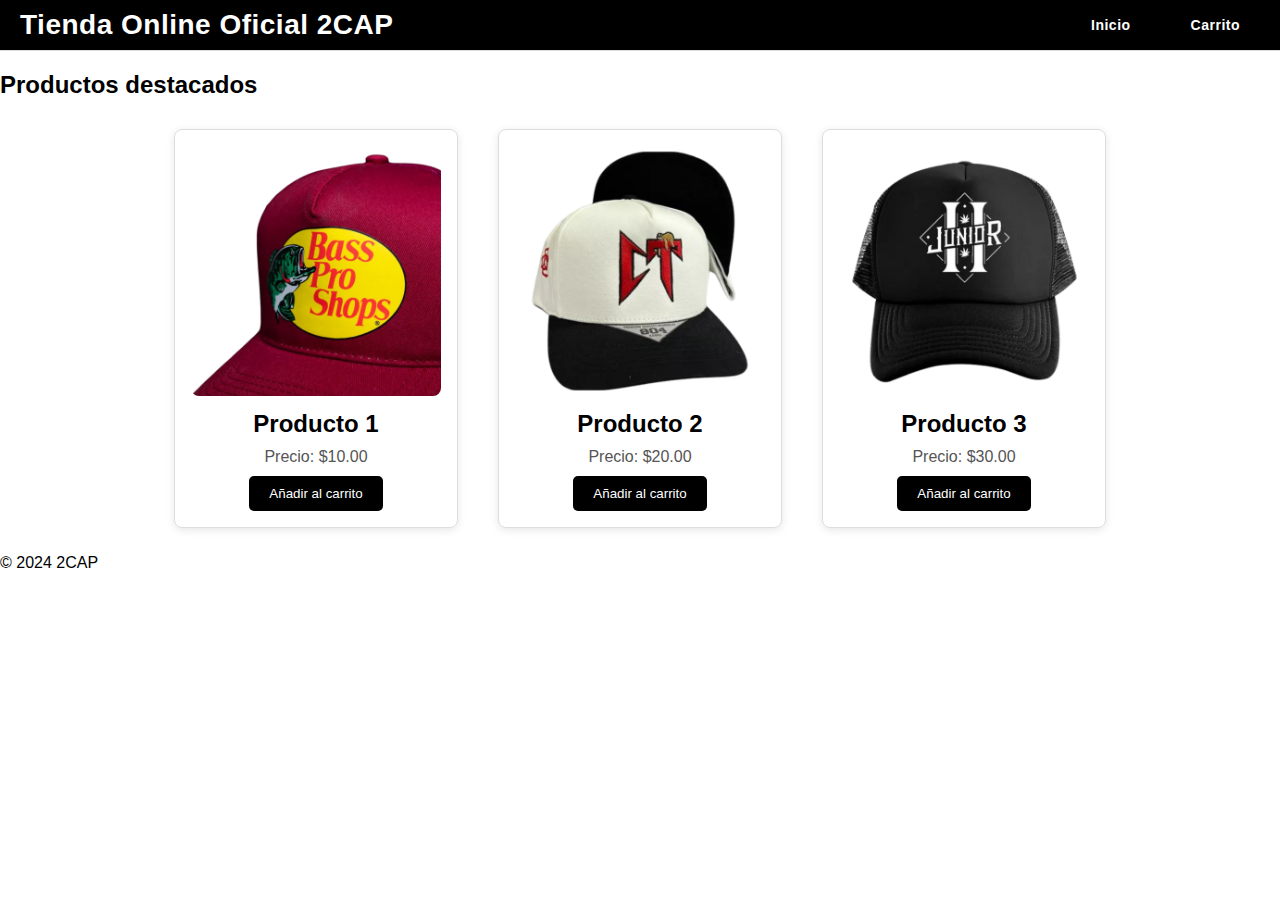
==== index.html @ 253e5213 "Ultimos cambios del dia" ====
<!DOCTYPE html>
<html lang="en">
<head>
    <meta charset="UTF-8">
    <meta name="viewport" content="width=device-width, initial-scale=1.0">
    <title>2CAP</title>
    <link rel="stylesheet" href="css/styeles.css">
</head>
<body>
    <header>
        <h1>Tienda Online Oficial 2CAP</h1>
        <nav>
            <ul>
                <li><a href="index.html">Inicio</a></li>
                <li><a href="cart.html">Carrito</a></li>
            </ul>
        </nav>
    </header>
 
    <main>
        <h2>Productos destacados</h2>
        <section id="products">
        
        </section>
    </main>

    <footer>
        <p>&copy; 2024 2CAP</p>
    </footer>
    <script src="js/main.js"></script>
</body>
</html>
---- css/styeles.css ----
body {
    font-family: Arial, Helvetica, sans-serif;
    margin: 0;
    padding: 0;
}

header {
    display: flex;
    justify-content: space-between;
    align-items: center;
    background: linear-gradient(to right, #000000, #000000);
    color: white;
    border-bottom: 1px solid #ddd;
    font-size: 14px;
    padding: 20px;
    height: 10px;
    text-align: center;
    letter-spacing: 0.5px;

}

header ul {
    list-style-type: none;
    padding: 0;
    margin: 0;
    display: flex;
    gap: 20px;

}
header a {
    color: white;
    text-decoration: none;
    transition: color 0.3s ease-in-out;
    font-weight: bold;
    margin: 0 10px;
    padding: 5px 10px;
}
header a:hover {
    color: white;
    border-bottom: 2px solid #ffffff;
    padding-bottom: 2px;
}

#products {
    display: flex;
    flex-wrap: wrap;
    gap: 20px;
    justify-content: center;
}
.product {
    border: 1px solid #ddd;
    border-radius: 8px;
    padding: 16px;
    margin: 10px;
    width: 250px;
    text-align: center;
    box-shadow: 0 2px 8px rgb(0, 0, 0, 0.1);
    transition: transform 0.3s ease;
}

.product:hover {
    transform: scale(1.05);
}

.product img {
    max-width: 100%;
    border-radius: 8px;
}

.product h3 {
    font-size: 1.5em;
    margin: 10px 0;
}

.product p {
    color: #555;
    margin: 10px 0;
}

.product button {
    background-color: #000000;
    color: white;
    padding: 10px 20px;
    border: none;
    border-radius: 5px;
    cursor: pointer;
    transition: background-color 0.3s ease;
}

.product button:hover {
    background-color: #ff0000;
}
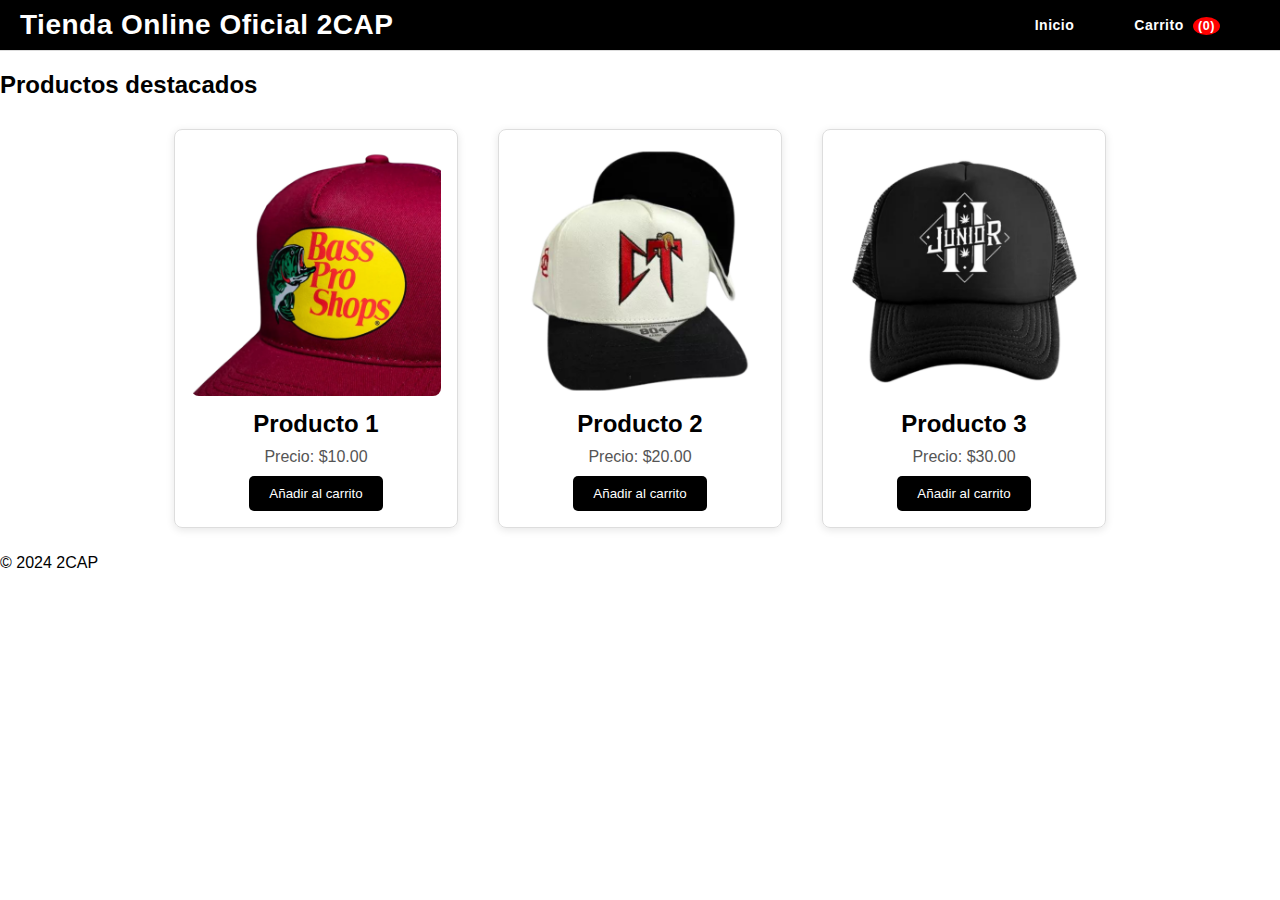
==== commit 86eee6c0: "Intentando agregar un carrito funcional a la tienda" ====
--- a/index.html
+++ b/index.html
@@ -10,9 +10,9 @@
     <header>
         <h1>Tienda Online Oficial 2CAP</h1>
         <nav>
-            <ul>
+            <ul> 
                 <li><a href="index.html">Inicio</a></li>
-                <li><a href="cart.html">Carrito</a></li>
+                <li><a href="cart.html">Carrito <span id="cart-count">(0)</span></a></li>
             </ul>
         </nav>
     </header>
@@ -28,5 +28,6 @@
         <p>&copy; 2024 2CAP</p>
     </footer>
     <script src="js/main.js"></script>
+    <script src="js/cart.js"></script>
 </body>
 </html>--- a/css/styeles.css
+++ b/css/styeles.css
@@ -25,6 +25,7 @@
     margin: 0;
     display: flex;
     gap: 20px;
+    margin-right: 20px;
 
 }
 header a {
@@ -39,6 +40,15 @@
     color: white;
     border-bottom: 2px solid #ffffff;
     padding-bottom: 2px;
+}
+
+#cart-count {
+    background-color: red;
+    color: white;
+    padding: 2px 5px;
+    border-radius: 50%;
+    margin-left: 5px;
+    font-size: 0.9em;
 }
 
 #products {
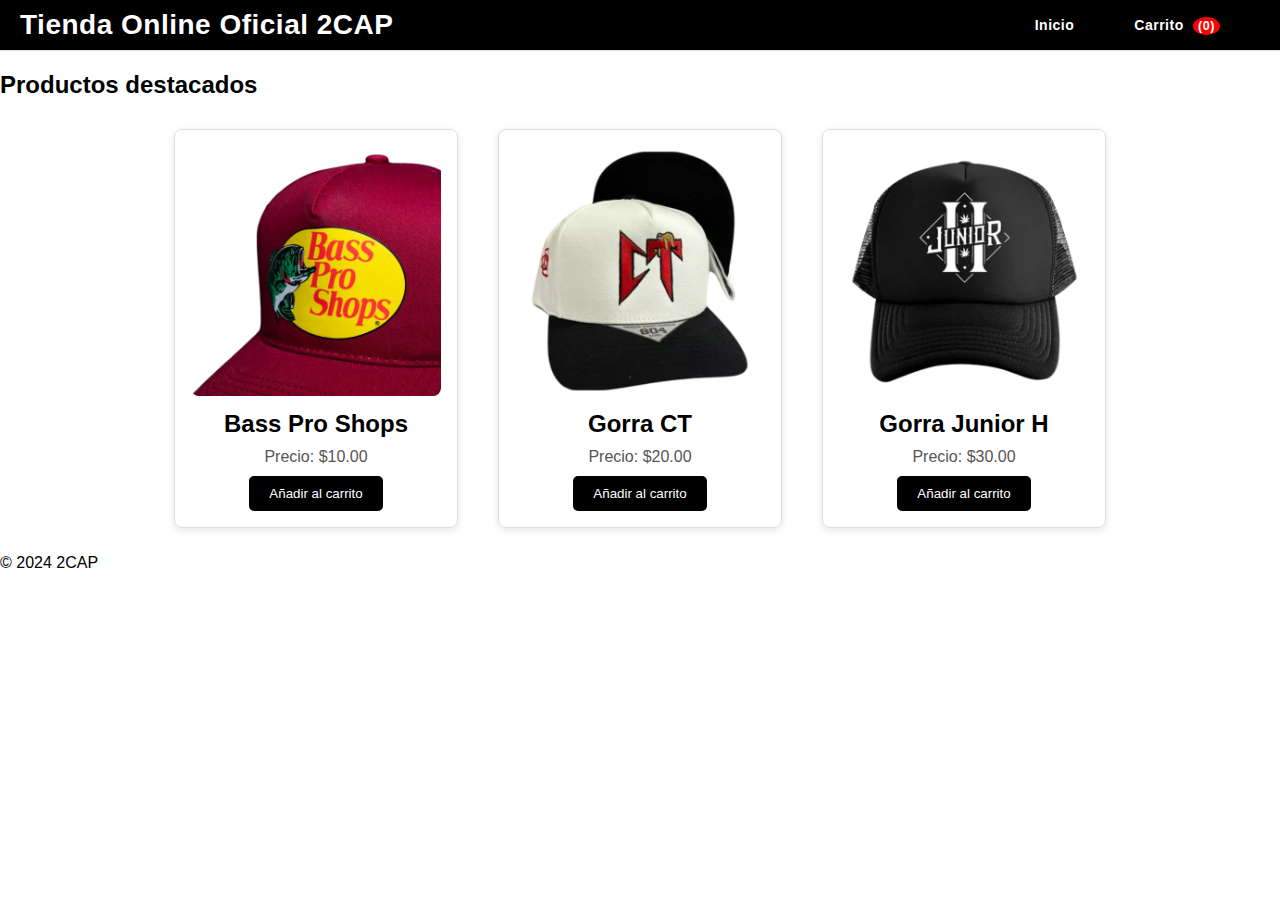
==== commit ef8398a9: "Editamos el alert para que se vea mas estetico al momento de agregar cosas al carrito" ====
--- a/index.html
+++ b/index.html
@@ -27,6 +27,13 @@
     <footer>
         <p>&copy; 2024 2CAP</p>
     </footer>
+    <div id="cart-modal" class="modal">
+        <div class="modal-content">
+            <span class="close-btn">&times;</span>
+            <p id="modal-message"></p>
+
+        </div>
+     </div>
     <script src="js/main.js"></script>
     <script src="js/cart.js"></script>
 </body>
--- a/css/styeles.css
+++ b/css/styeles.css
@@ -99,4 +99,41 @@
 
 .product button:hover {
     background-color: #ff0000;
+}
+
+.modal {
+    display: none;
+    position: fixed;
+    z-index: 1;
+    left: 0;
+    top: 0;
+    width: 100%;
+    height: 100%;
+    overflow: auto;
+    background-color: rgb(0,0,0,0.5);
+}
+
+.modal-content {
+    background-color: white;
+    margin: 15% auto;
+    padding: 20px;
+    border: 1px solid #888;
+    width: 80%;
+    max-width: 400px;
+    text-align: center;
+    border-radius: 8px;
+}
+
+.close-btn {
+    color: #aaa;
+    float: right;
+    font-size: 28px;
+    font-weight: bold;
+}
+
+.close-btn:hover,
+.close-btn:focus {
+    color: black;
+    text-decoration: none;
+    cursor: pointer;
 }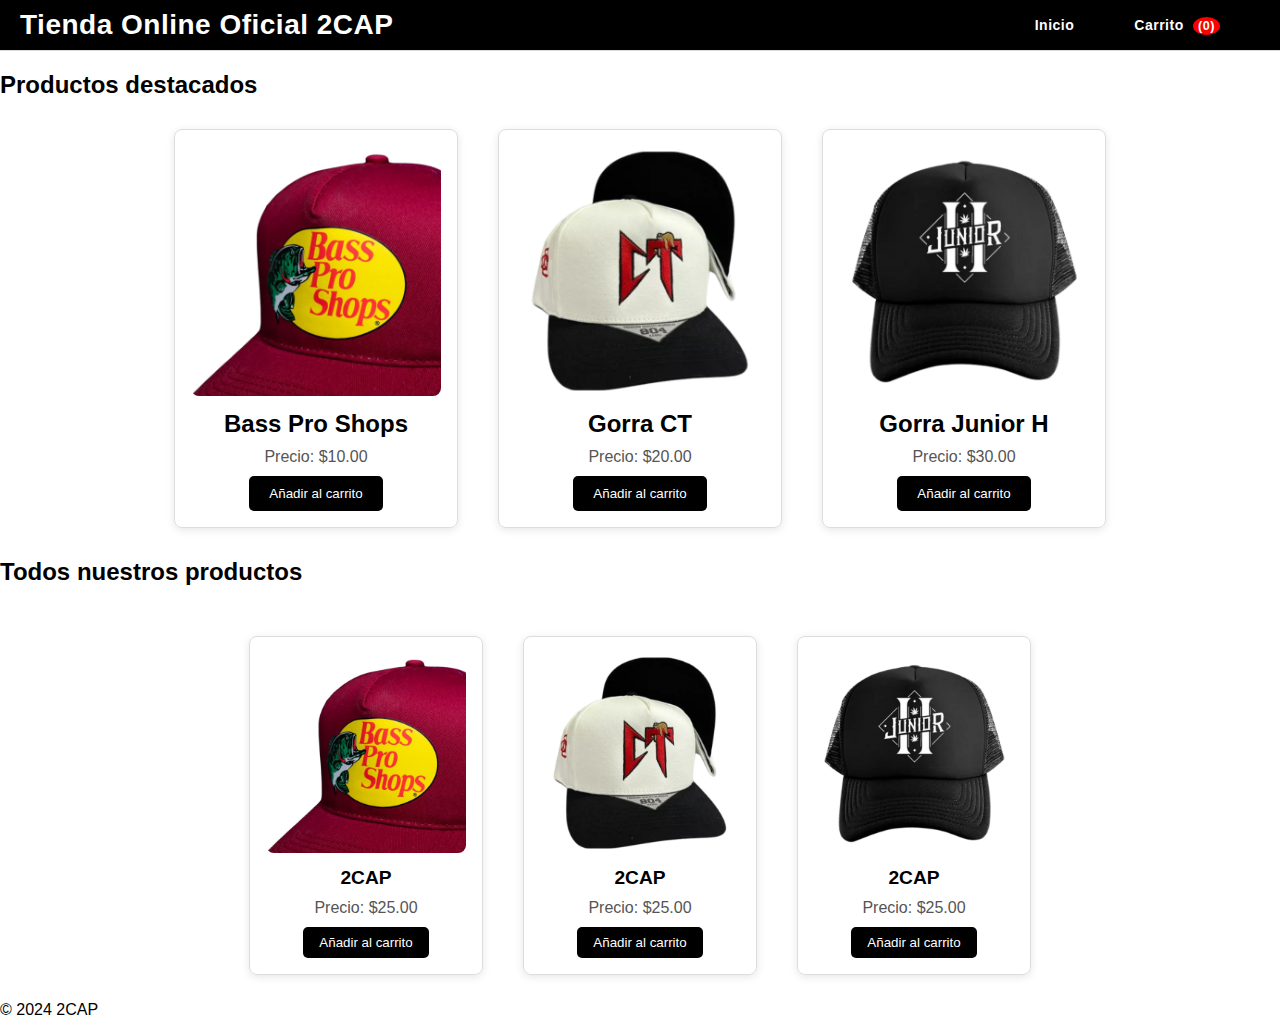
==== commit a69fe2f1: "Agregamos la segunda parte de productos" ====
--- a/index.html
+++ b/index.html
@@ -20,13 +20,20 @@
     <main>
         <h2>Productos destacados</h2>
         <section id="products">
-        
+        <!-- Productos destacados se insertan aqui-->
+        </section>
+
+        <h2>Todos nuestros productos</h2>
+        <section id="all-products">
+            <!-- Todos los productos se insertan aqui-->
         </section>
     </main>
 
     <footer>
         <p>&copy; 2024 2CAP</p>
     </footer>
+
+    <!-- Modal para mostrar mensaje de agregado al carrito-->
     <div id="cart-modal" class="modal">
         <div class="modal-content">
             <span class="close-btn">&times;</span>
@@ -34,6 +41,7 @@
 
         </div>
      </div>
+
     <script src="js/main.js"></script>
     <script src="js/cart.js"></script>
 </body>
--- a/css/styeles.css
+++ b/css/styeles.css
@@ -101,6 +101,48 @@
     background-color: #ff0000;
 }
 
+#all-products {
+    display: flex;
+    flex-wrap: wrap;
+    gap: 20px;
+    justify-content: center;
+    margin-top: 40px;
+}
+ /* Diferentes estilos para los productos "Todos nuestros products*/
+#all-products .product {
+    width: 200px;
+    margin: 1opx;
+}
+
+#all-products .product img {
+    max-width: 100%;
+    border-radius: 8px;
+}
+
+#all-products .product h3 {
+    font-size: 1.2em;
+    margin: 10px 0;
+
+}
+
+#all-products .product p {
+    color: #555;
+    margin-right: 10px 0;
+}
+
+#all-products .product button {
+    background-color: #000000;
+    color: white;
+    padding: 8px 16px;
+    border: none;
+    border-radius: 5px;
+    cursor: pointer;
+    transition: background-color 0.3s ease;
+}
+
+#all-products .product button:hover {
+    background-color: #ff0000;
+}
 .modal {
     display: none;
     position: fixed;
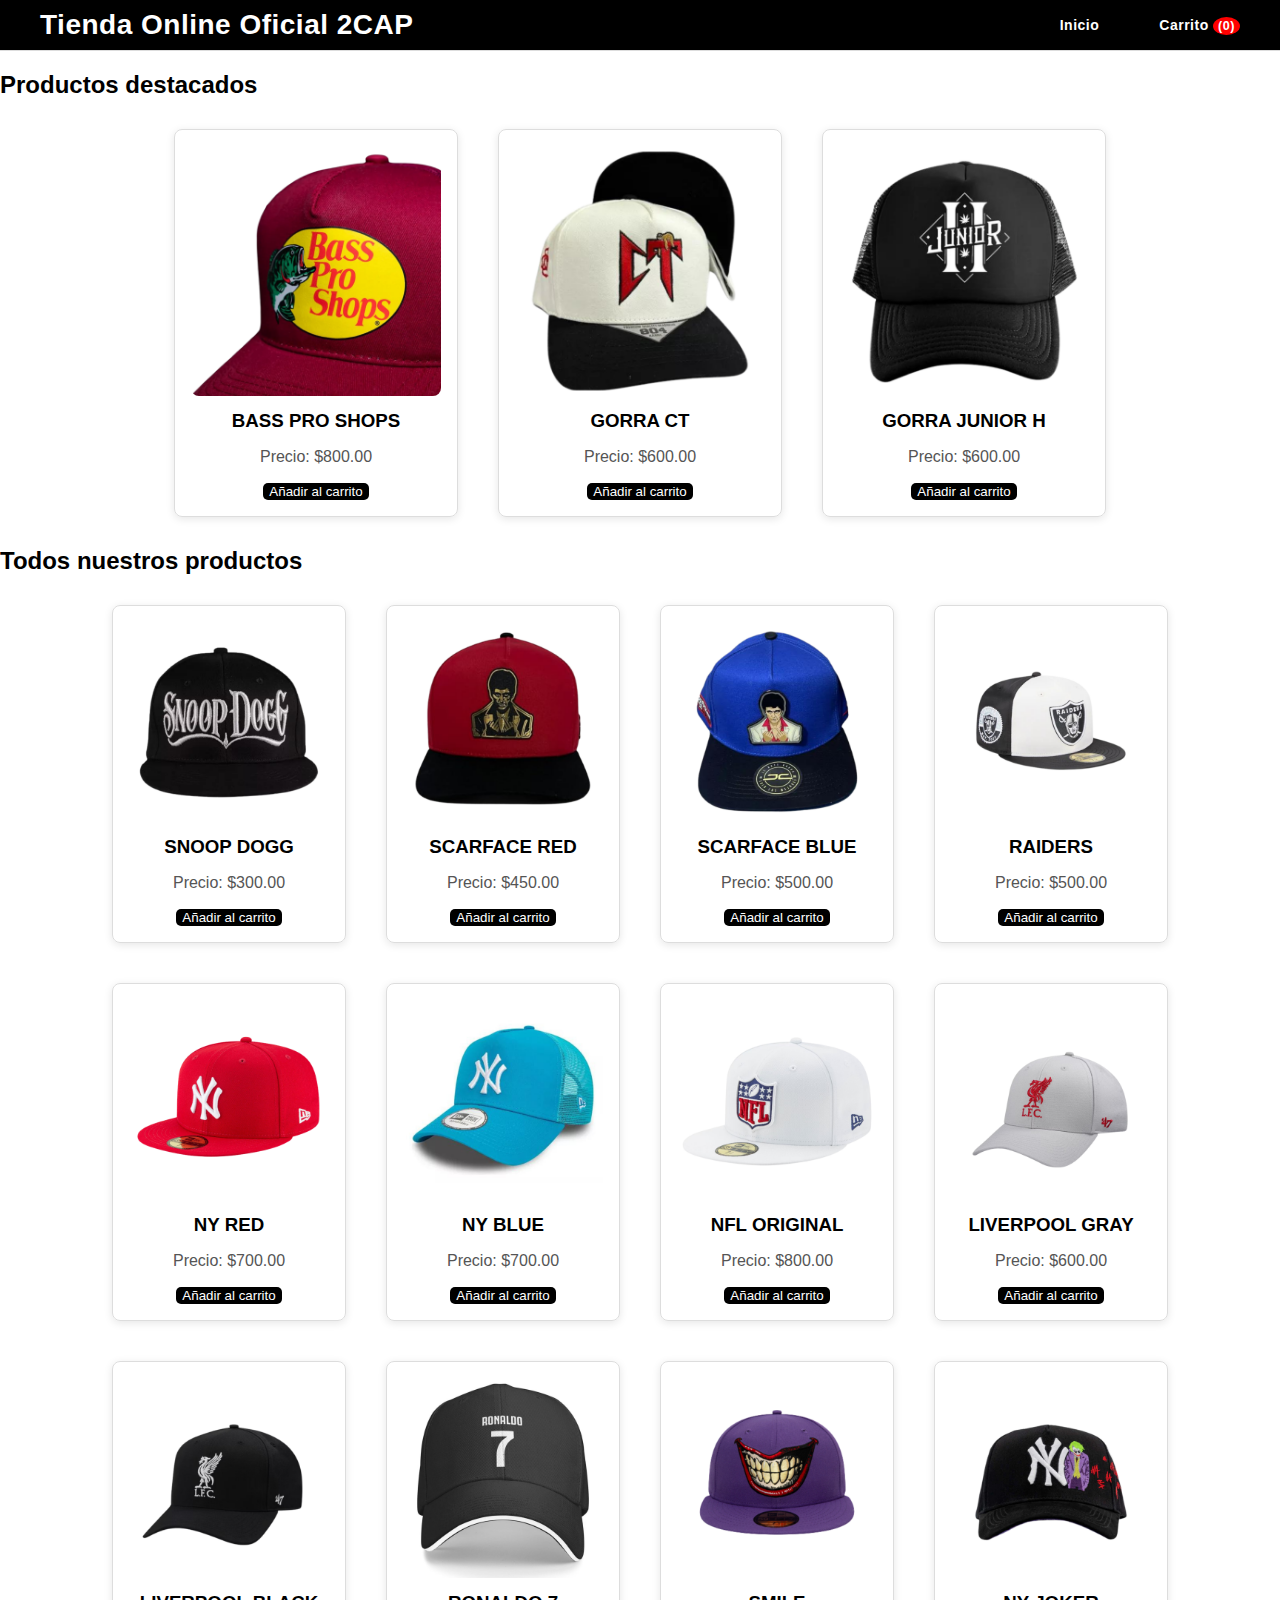
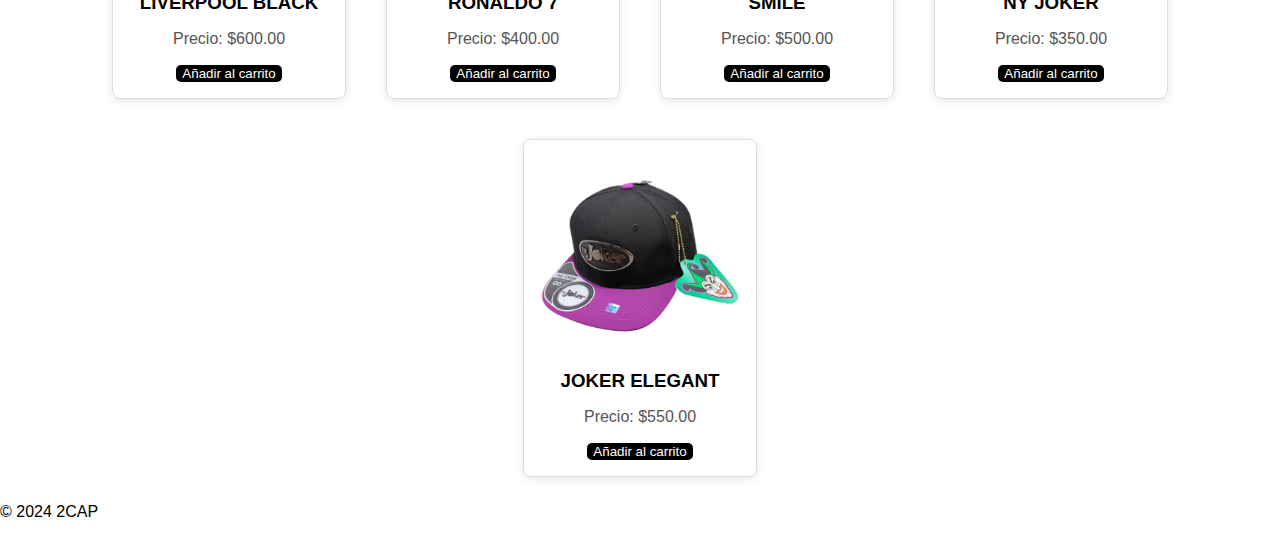
==== commit 5e42eb31: "Cambios en el css" ====
--- a/index.html
+++ b/index.html
@@ -8,7 +8,7 @@
 </head>
 <body>
     <header>
-        <h1>Tienda Online Oficial 2CAP</h1>
+        <h1><a href="index.html">Tienda Online Oficial 2CAP</a></h1>
         <nav>
             <ul> 
                 <li><a href="index.html">Inicio</a></li>
--- a/css/styeles.css
+++ b/css/styeles.css
@@ -5,6 +5,8 @@
 }
 
 header {
+    position: sticky; /*El header se mantiene en la parte superior */
+    top: 0; /* asegura que el header quede en la parte superior*/
     display: flex;
     justify-content: space-between;
     align-items: center;
@@ -16,8 +18,9 @@
     height: 10px;
     text-align: center;
     letter-spacing: 0.5px;
-
-}
+    z-index: 1000; /*Asegura que el header este sobre otros elementos */
+}
+
 
 header ul {
     list-style-type: none;
@@ -25,7 +28,6 @@
     margin: 0;
     display: flex;
     gap: 20px;
-    margin-right: 20px;
 
 }
 header a {
@@ -37,7 +39,7 @@
     padding: 5px 10px;
 }
 header a:hover {
-    color: white;
+    
     border-bottom: 2px solid #ffffff;
     padding-bottom: 2px;
 }
@@ -47,11 +49,10 @@
     color: white;
     padding: 2px 5px;
     border-radius: 50%;
-    margin-left: 5px;
     font-size: 0.9em;
 }
 
-#products {
+#products, #all-products {
     display: flex;
     flex-wrap: wrap;
     gap: 20px;
@@ -77,72 +78,35 @@
     border-radius: 8px;
 }
 
-.product h3 {
-    font-size: 1.5em;
+.product h3, #all-products .product h3 {
     margin: 10px 0;
 }
 
-.product p {
+.product p, #all-products .product p {
     color: #555;
-    margin: 10px 0;
-}
-
-.product button {
+}
+
+.product button, #all-products .product button {
     background-color: #000000;
     color: white;
-    padding: 10px 20px;
     border: none;
     border-radius: 5px;
     cursor: pointer;
     transition: background-color 0.3s ease;
 }
 
-.product button:hover {
+.product button:hover, #all-products .product button:hover {
     background-color: #ff0000;
 }
 
-#all-products {
-    display: flex;
-    flex-wrap: wrap;
-    gap: 20px;
-    justify-content: center;
-    margin-top: 40px;
-}
  /* Diferentes estilos para los productos "Todos nuestros products*/
 #all-products .product {
     width: 200px;
     margin: 1opx;
 }
 
-#all-products .product img {
-    max-width: 100%;
-    border-radius: 8px;
-}
-
-#all-products .product h3 {
-    font-size: 1.2em;
-    margin: 10px 0;
-
-}
-
-#all-products .product p {
-    color: #555;
-    margin-right: 10px 0;
-}
-
-#all-products .product button {
-    background-color: #000000;
-    color: white;
-    padding: 8px 16px;
-    border: none;
-    border-radius: 5px;
-    cursor: pointer;
-    transition: background-color 0.3s ease;
-}
-
-#all-products .product button:hover {
-    background-color: #ff0000;
-}
+
+
 .modal {
     display: none;
     position: fixed;
@@ -178,4 +142,78 @@
     color: black;
     text-decoration: none;
     cursor: pointer;
+}
+
+/* Estilos generales para el carrito */
+
+#cart-items {
+    display: flex;
+    gap: 20px;
+    flex-wrap: nowrap; /*Evita que los elementos se envuelvan */
+    overflow-x: auto; /* Agrega scroll horizontal si hay muchos elementos */
+}
+
+.car-item {
+    display: flex;
+    flex-direction: column; /* Configura los elementos internos en columna */
+    align-items: center;
+    border: 1px solid #ddd;
+    border-radius: 8px;
+    padding: 10px;
+    background-color: #f9f9f9;
+    min-width: 200px; /* Asegura un ancho minimo para cada producto*/
+}
+
+.cart-item img {
+    max-width: 100px;
+    border-radius: 8px;
+}
+
+.cart-item h3 {
+    margin: 0;
+    font-size: 1.2em;
+}
+
+.cart-item p {
+    margin: 0;
+    color: #555;
+}
+
+.cart-item button {
+    background-color: #ff0000;
+    color: white;
+    border: none;
+    padding: 5px 10px;
+    border-radius: 5px;
+    cursor: pointer;
+}
+
+.cart-item button:hover {
+    background-color: #cc0000;
+}
+
+#cart-summary {
+    margin-top: 20px;
+    padding: 10px;
+    border-top: 1px solid #ddd;
+    text-align: right;
+}
+
+#cart-summary p {
+    font-size: 1.2em;
+    margin: 0;
+}
+
+#cheackout-button {
+    background-color: #000000;
+    color: white;
+    border: none;
+    padding: 10px 20px;
+    border-radius: 5px;
+    cursor: pointer;
+    transition: background-color 0.3s ease;
+}
+
+#cheackout-button:hover {
+    background-color: #333333;
 }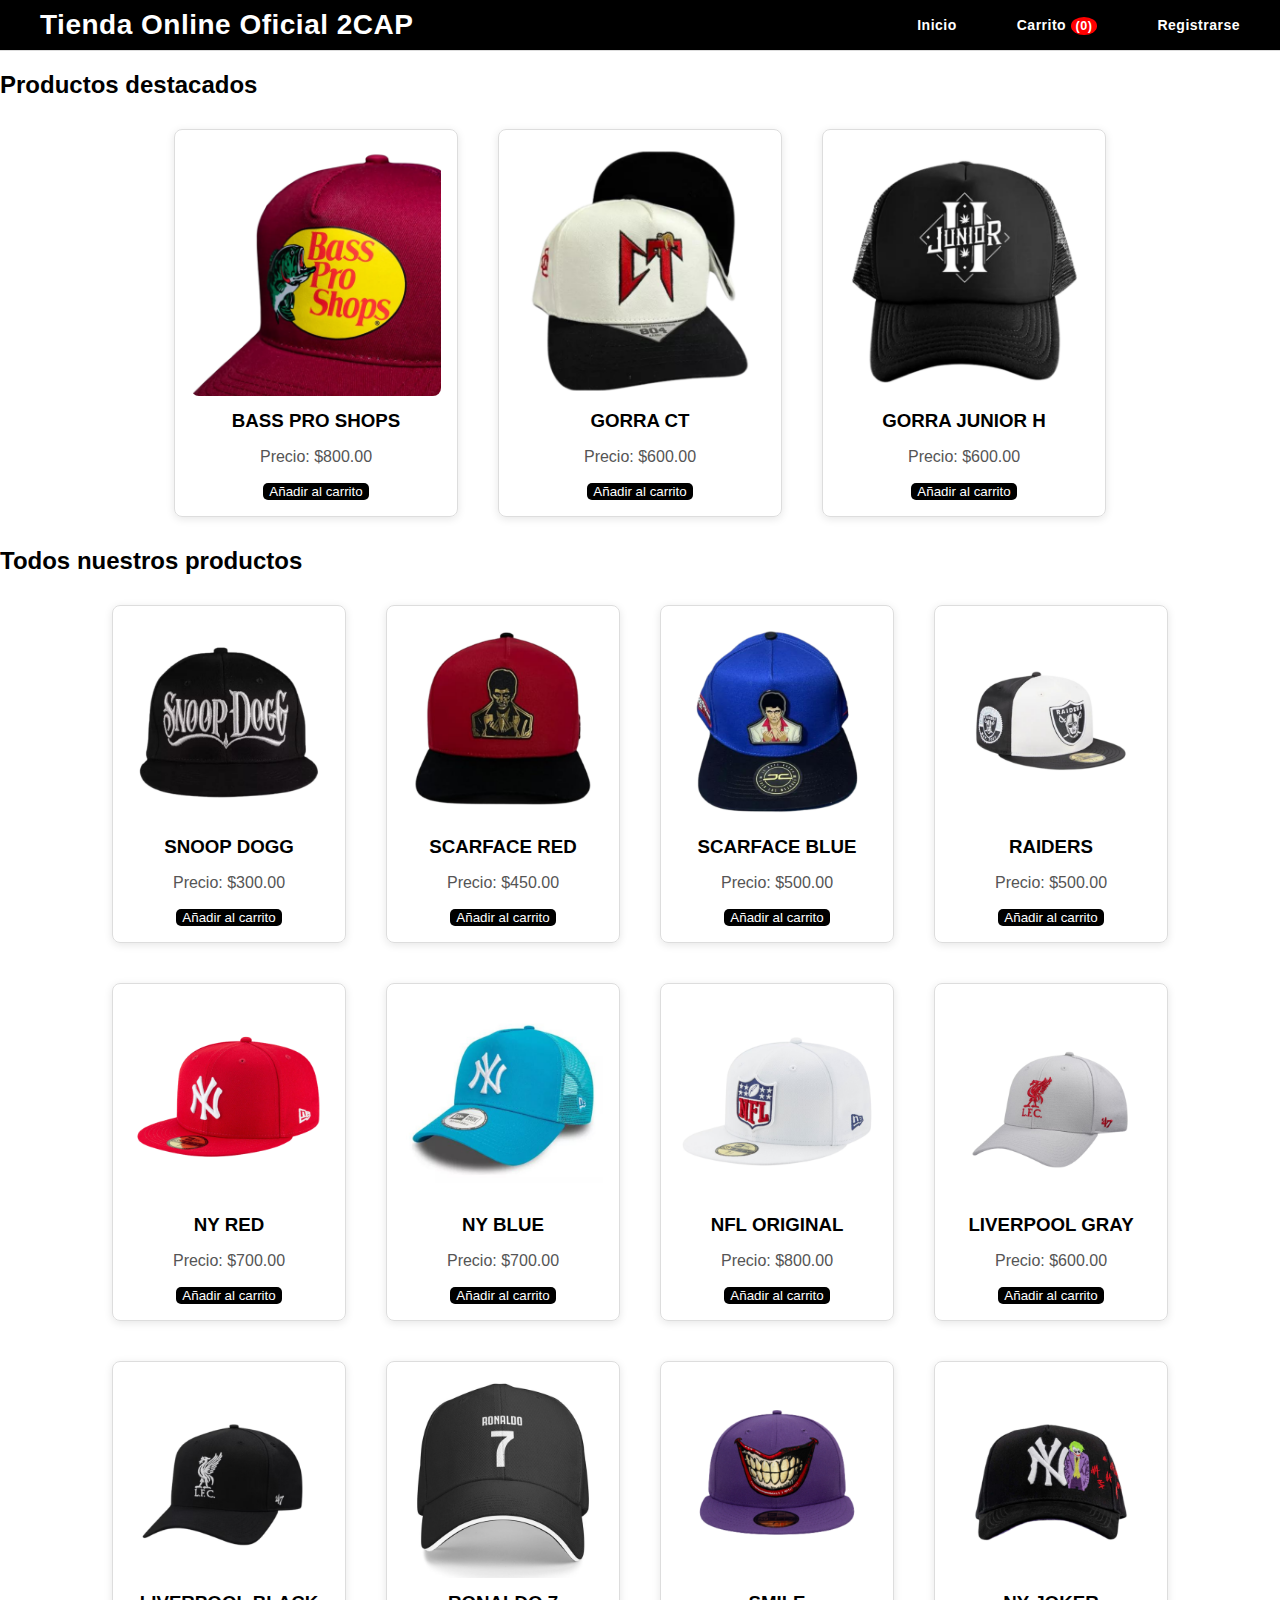
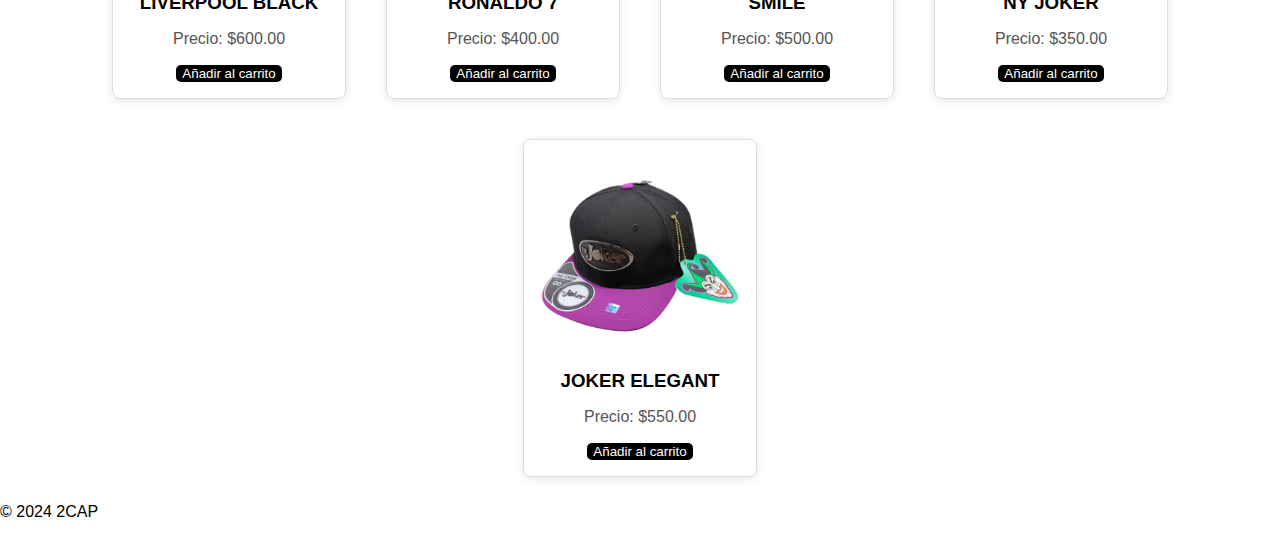
==== commit b1250e2e: "Agregamos el formulario" ====
--- a/index.html
+++ b/index.html
@@ -13,6 +13,7 @@
             <ul> 
                 <li><a href="index.html">Inicio</a></li>
                 <li><a href="cart.html">Carrito <span id="cart-count">(0)</span></a></li>
+                <li><a href="registro.html">Registrarse</a></li> <!-- Enlace al registro -->
             </ul>
         </nav>
     </header>
--- a/css/styeles.css
+++ b/css/styeles.css
@@ -216,4 +216,41 @@
 
 #cheackout-button:hover {
     background-color: #333333;
-}+}
+
+form {
+    max-width: 400px;
+    margin: 0 auto;
+    padding: 20px;
+    border: 1px solid #ddd;
+    border-radius: 8px;
+    background-color: #f9f9f9;
+}
+
+label {
+    display: block;
+    margin-bottom: 8px;
+    font-weight: bold;
+}
+
+input[type="text"], input[type="email"], input[type="password"] {
+    width: 100%;
+    padding: 10px;
+    margin-bottom: 16px;
+    border: 1px solid #ddd;
+    border-radius: 4px;
+}
+
+button[type="submit"] {
+    width: 100%;
+    padding: 10px;
+    background-color: #000000;
+    color: white;
+    border: none;
+    border-radius: 4px;
+    cursor: pointer;
+}
+
+button[type="submit"]:hover {
+    background-color: #333333;
+}
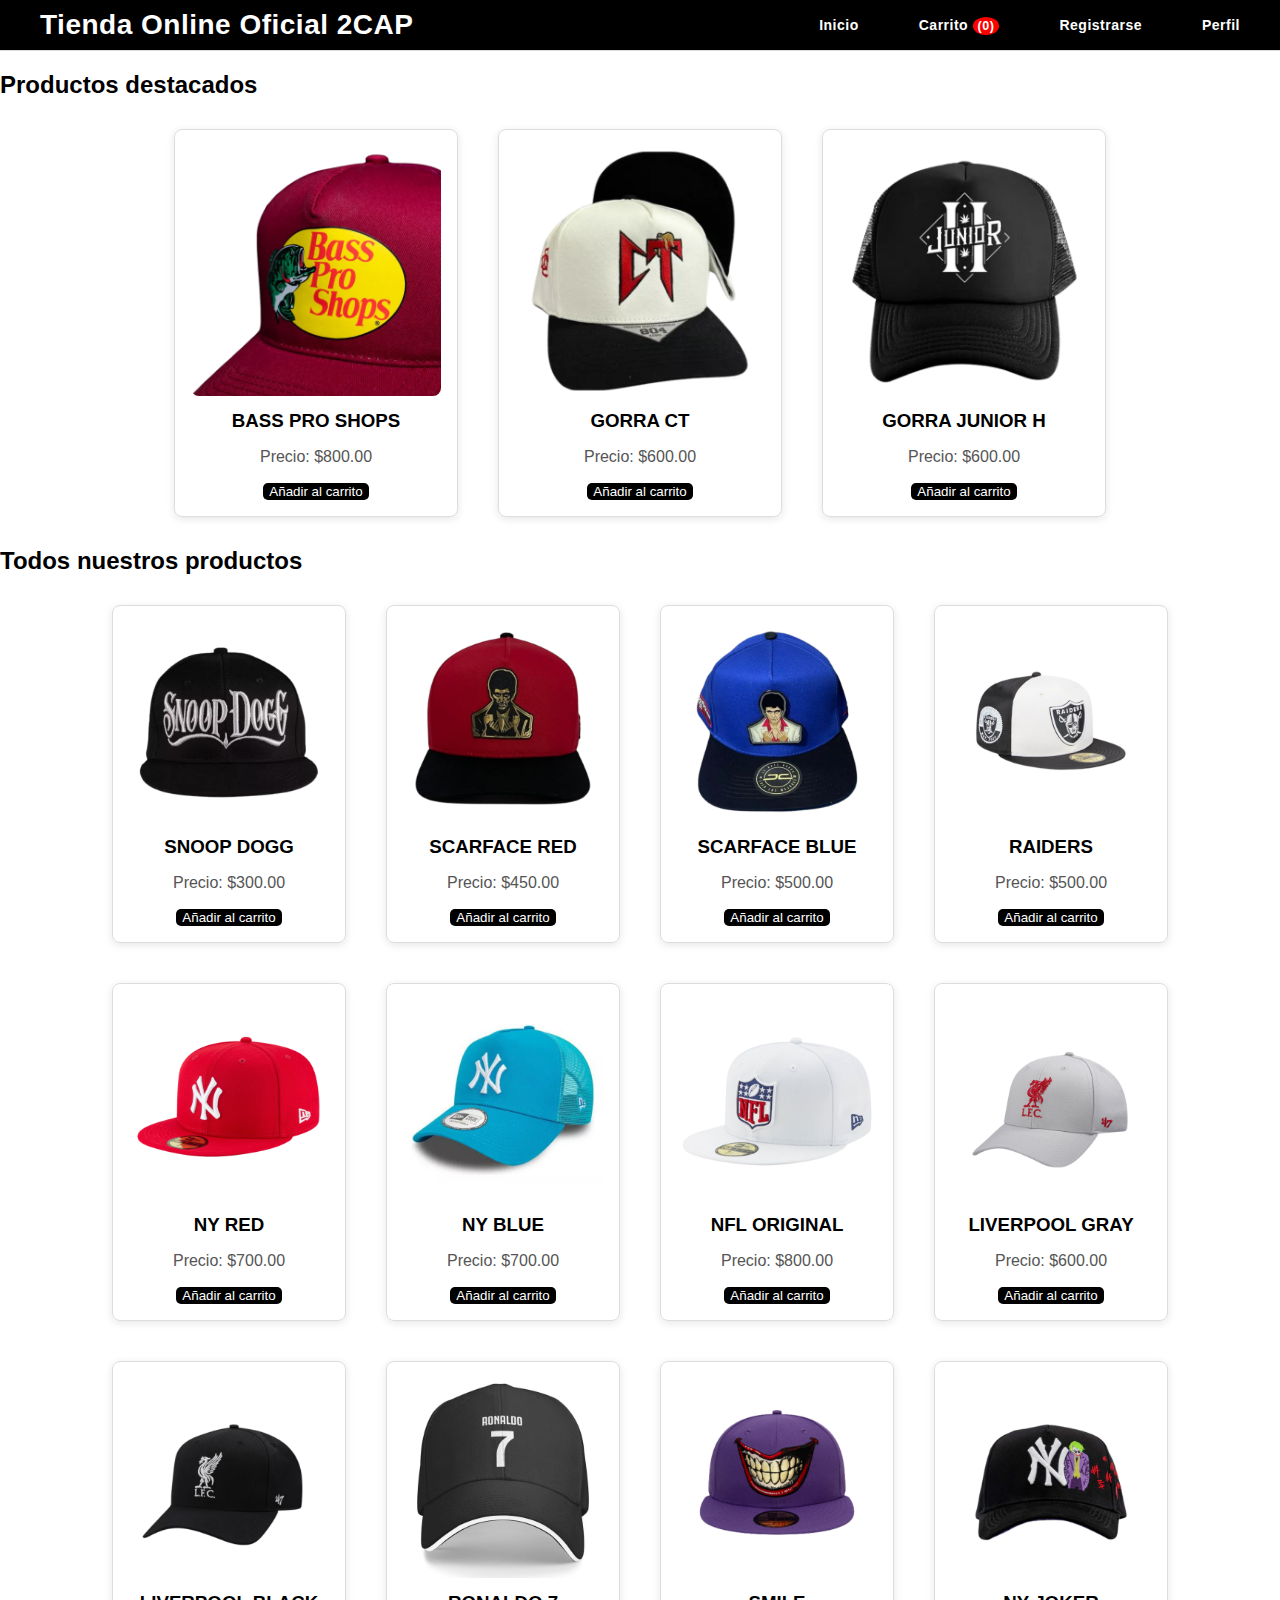
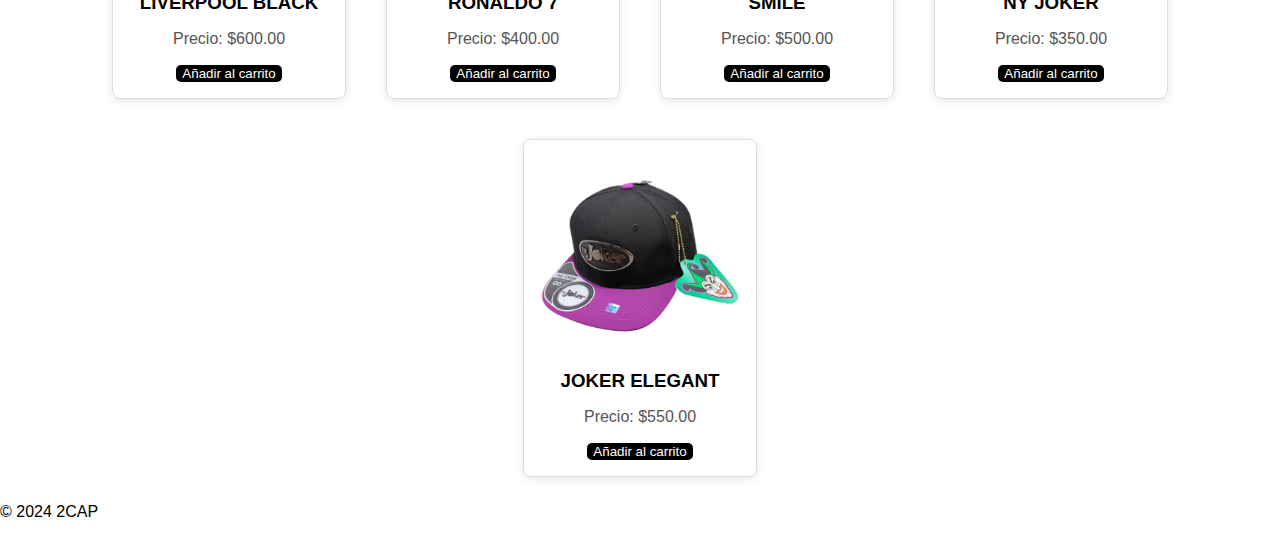
==== commit 5e375821: "Terminando los primeros pasos del perfil de usuario" ====
--- a/index.html
+++ b/index.html
@@ -14,6 +14,7 @@
                 <li><a href="index.html">Inicio</a></li>
                 <li><a href="cart.html">Carrito <span id="cart-count">(0)</span></a></li>
                 <li><a href="registro.html">Registrarse</a></li> <!-- Enlace al registro -->
+                <li><a href="perfil.html">Perfil</a></li>
             </ul>
         </nav>
     </header>
@@ -45,5 +46,6 @@
 
     <script src="js/main.js"></script>
     <script src="js/cart.js"></script>
+
 </body>
 </html>--- a/css/styeles.css
+++ b/css/styeles.css
@@ -221,7 +221,7 @@
 form {
     max-width: 400px;
     margin: 0 auto;
-    padding: 20px;
+    padding: 100px;
     border: 1px solid #ddd;
     border-radius: 8px;
     background-color: #f9f9f9;
@@ -254,3 +254,65 @@
 button[type="submit"]:hover {
     background-color: #333333;
 }
+
+input.error {
+    border-color: red;
+}
+
+.error-message {
+    color: red;
+    font-size: 0.8em;
+    margin-top: 5px;
+    display: block;
+}
+
+/* Estilos para el modal de éxito */
+#success-modal .modal{
+    display: none; /* Oculto por defecto */
+    position: fixed;
+    z-index: 1000; /* Asegura que el modal esté por encima de otros elementos */
+    left: 0;
+    top: 0;
+    width: 100%;
+    height: 100%;
+    overflow: auto;
+    background-color: rgba(0, 0, 0, 0.5); /* Fondo oscuro semi-transparente */
+    display: flex;
+    justify-content: center;
+    align-items: center;
+}
+
+#success-modal .modal-content {
+    background-color: white;
+    padding: 20px 30px;
+    border: 1px solid #888;
+    width: 80%;
+    max-width: 300px;
+    border-radius: 12px;
+    text-align: center;
+    box-shadow: 0 4px 15px rgba(0, 0, 0, 0.2);
+    animation: fadeIn 0.5s ease; /* Animación de entrada */
+    font-family: Arial, Helvetica, sans-serif;
+}
+
+#success-modal .close-btn {
+    color: #aaa;
+    font-size: 24px;
+    font-weight: bold;
+    cursor: pointer;
+    transition: color 0.3s ease;
+    position: absolute;
+    top: 10px;
+    right: 15px;
+}
+
+#success-modal .close-btn:hover,
+#success-modal .close-btn:focus {
+    color: #000;
+    text-decoration: none;
+}
+
+@keyframes fadeIn {
+    from { opacity: 0; }
+    to { opacity: 1; }
+}
